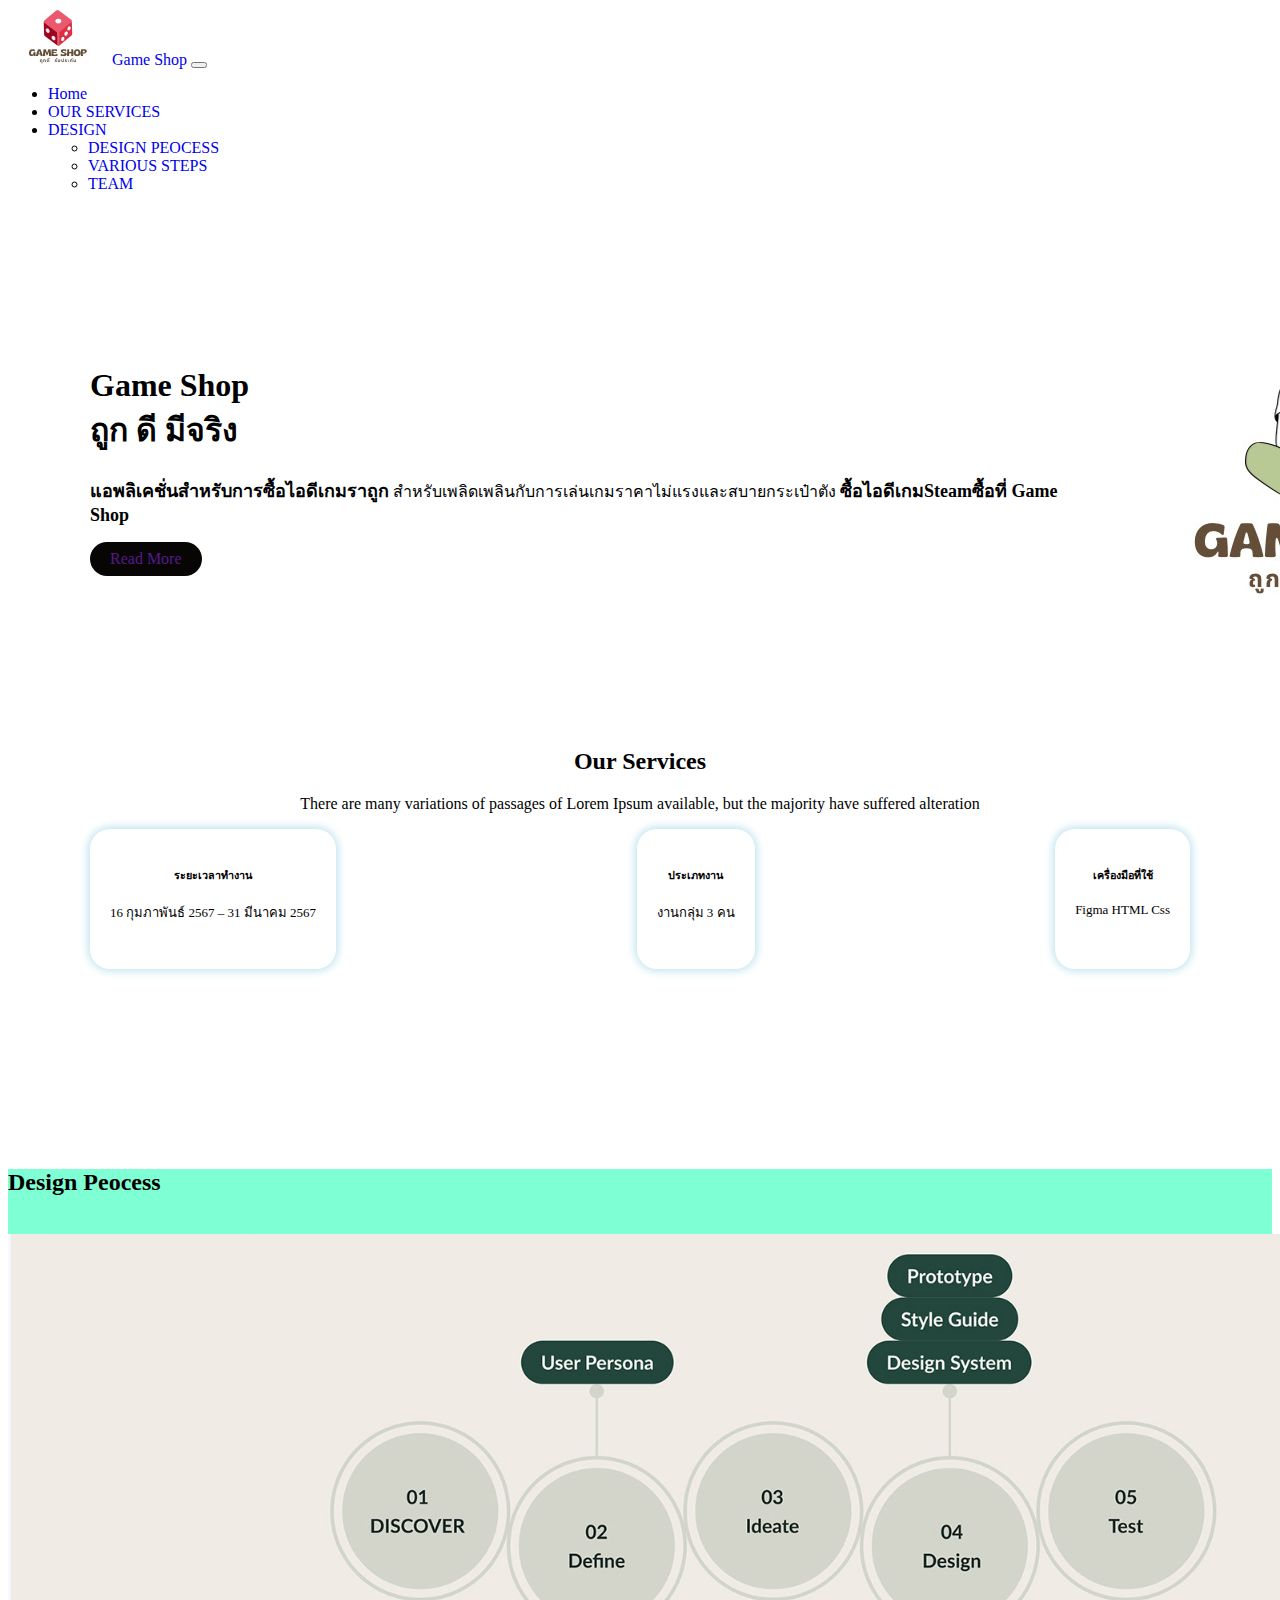
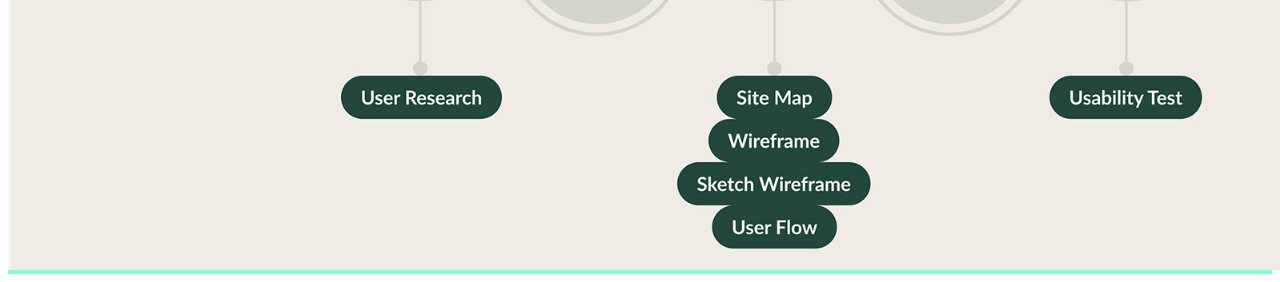
==== index.html @ c59afb3d "Add files via upload" ====
<!DOCTYPE html>
<html lang="en">
<head>
    <meta charset="UTF-8">
    <meta name="viewport" content="width=device-width, initial-scale=1.0">
    <title>Game Shop</title>
    <link href="https://cdn.jsdelivr.net/npm/bootstrap@5.0.2/dist/css/bootstrap.min.css" rel="stylesheet" integrity="sha384-EVSTQN3/azprG1Anm3QDgpJLIm9Nao0Yz1ztcQTwFspd3yD65VohhpuuCOmLASjC" crossorigin="anonymous">
    <link rel="stylesheet" href="CSS/custom.css">
</head>
<body>
    <!-----Menu------------------------------------------------------------------------------------------------------------------------------------------------------------------------------>
    <nav class="navbar navbar-expand-lg navbar-light mybg">
        <div class="container">
            <img src="Images/Logo.png" alt=""
            class="m-2">
          <a class="navbar-brand" href="#">Game Shop</a>
          <button class="navbar-toggler" type="button" data-bs-toggle="collapse" data-bs-target="#navbarSupportedContent" aria-controls="navbarSupportedContent" aria-expanded="false" aria-label="Toggle navigation">
            <span class="navbar-toggler-icon"></span>
          </button>
          <div class="collapse navbar-collapse" id="navbarSupportedContent">
            <ul class="navbar-nav ms-auto mb-2 mb-lg-0">
              <li class="nav-item">
                <a class="nav-link active" aria-current="page" href="index.html">Home</a>
              </li>
              <li class="nav-item">
                <a class="nav-link" href="#">OUR SERVICES</a>
              </li>
              <li class="nav-item dropdown">
                <a class="nav-link dropdown-toggle" href="#" id="navbarDropdown" role="button" data-bs-toggle="dropdown" aria-expanded="false">
                    DESIGN
                </a>
                <ul class="dropdown-menu" aria-labelledby="navbarDropdown">
                  <li><a class="dropdown-item" href="#">DESIGN PEOCESS</a></li>
                  <li><a class="dropdown-item" href="#">VARIOUS STEPS</a></li>
                 
                  <li><a class="dropdown-item" href="#">TEAM</a></li>
                </ul>
              </li>
              
            </ul>
            
          </div>
        </div>
      </nav>
       <!-----Menu End------------------------------------------------------------------------------------------------------------------------------------------------------------------------------>
       <!-----Main------------------------------------------------------------------------------------------------------------------->       
       <div class="row">
                <div class="col-md-6 ">
                  <div class="Shop">
                    <h1>
                      Game Shop  <br>
                        ถูก ดี มีจริง
                    </h1>
                    <p>
                      <b style="font-size: 18px;">แอพลิเคชั่นสำหรับการซื้อไอดีเกมราถูก</b> สำหรับเพลิดเพลินกับการเล่นเกมราคาไม่แรงและสบายกระเป๋าตัง <b style="font-size: 18px;">ซื้อไอดีเกมSteamซื้อที่ Game Shop</b>
                    </p>
                    <div class="btn-box">
                      <a href="" class="btn1">
                        Read More
                      </a>
                    </div>
                  </div>
                </div>
                <div class="col-md-6">
                  <div class="img-box">
                    <img  src="Images/download (1).jpg" alt="">
                  </div>
                </div>
              </div>
            </div>
          </div>
<!-----Main end------------------------------------------------------------------------------------------------------------------->     
<!-------details----------------------------------------------------------------------------------------------------------------------------------------------------------->
<section class="details">
    <div>
        <h2 class="our">
            Our Services
        </h2>
        <p class="our1">
             There are many variations of passages of Lorem Ipsum available, but the majority have suffered alteration
        </p>
    </div>
    <div class="row">
        <div class="col-md-4 ">
          <div class="box ">
            <div class="detail-box">
              <h5>
                ระยะเวลาทำงาน
              </h5>
              <p>
                16 กุมภาพันธ์ 2567 – 31 มีนาคม 2567 
              </p>
             
            </div>
          </div>
        </div>
        <div class="col-md-4 ">
          <div class="box ">
           
            <div class="detail-box">
              <h5>
                ประเภทงาน
              </h5>
              <p>
                งานกลุ่ม 3 คน
              </p>
              
            </div>
          </div>
        </div>
        <div class="col-md-4 ">
          <div class="box ">
            <div class="detail-box">
              <h5>
                เครื่องมือที่ใช้
              </h5>
              <p>
                Figma 
                HTML
                Css
              </p>
             
            </div>
          </div>
        </div>
      </div>
    </div>
  </div>
</section>
<!-------details end----------------------------------------------------------------------------------------------------------------------------------------------------------->
<section class="design">
    <div>
        <h2 class="ds">
            Design Peocess</h2>
            <br>
            <img src="Images/22.png" alt="">
    </div>

</section>


     <script src="https://cdn.jsdelivr.net/npm/bootstrap@5.0.2/dist/js/bootstrap.bundle.min.js" integrity="sha384-MrcW6ZMFYlzcLA8Nl+NtUVF0sA7MsXsP1UyJoMp4YLEuNSfAP+JcXn/tWtIaxVXM" crossorigin="anonymous"></script>
</body>
</html>
---- CSS/custom.css ----
.nav{
   
}
.text-uppercase{
    text-transform: uppercase;
}
.Button{
    padding: 8px 20px;
    border-radius: 30px;
    background-color: aquamarine;
    display: inline-block;
    margin: 10px;
}
a{
    text-decoration: none;
    
}
footer{
    background-color: #2E455C;
    text-align: center;
    color: aliceblue;
    padding: 10px;
}
.my-circle{
    border-radius: 100%;
    width: 100px;
    height: 100px;
    margin: auto;
    
}
.mybg{
      background-color: #ffffff;
}
.member{
    background-color:#ffffff;
    padding: 40px;
    text-align: center;
}

.member-box{
    width: 1100px;
    background-color: #fafafa;
    margin: auto;


    box-shadow: 0px 0px 5px 0.5px #888888;
    border-radius: 5px;
    padding: 1px 40px 40px;
}
.row{
    display: flex;
    width: 1100px;
    margin: auto;
    justify-content: space-between;
    align-items: center;
    background-color: #ffffff;
}



.btn-box{
  
    padding: 8px 20px;
    border-radius: 30px;
    background-color: #080505;
    margin-right: 400px;
    display: inline-block;
    
  
}
.details{
    background-color: #ffffff;
   
}
.our{
    margin-top: 35px;
    text-align: center;
}
.our1{
    text-align: center;
}
.box{
  
    text-align: center;
}
.img-box{
    justify-content: center;
    align-items: center;
    width: 100px;
}
.detail-box{
    font-size: medium;
    justify-content: space-between;
    box-shadow: 0px 0px 8px 2px #bfe2ee;
    
    height: 100px;
    padding: 20px;
    border: 1px solid #695c5c(0 , 0 , 0);
    border-radius: 20px;
    list-style: none;
    font-size: small;
}
.design{
    margin-top: 30px;
    background-color: aquamarine;
}
.ds{
    margin-top: 200px;
}
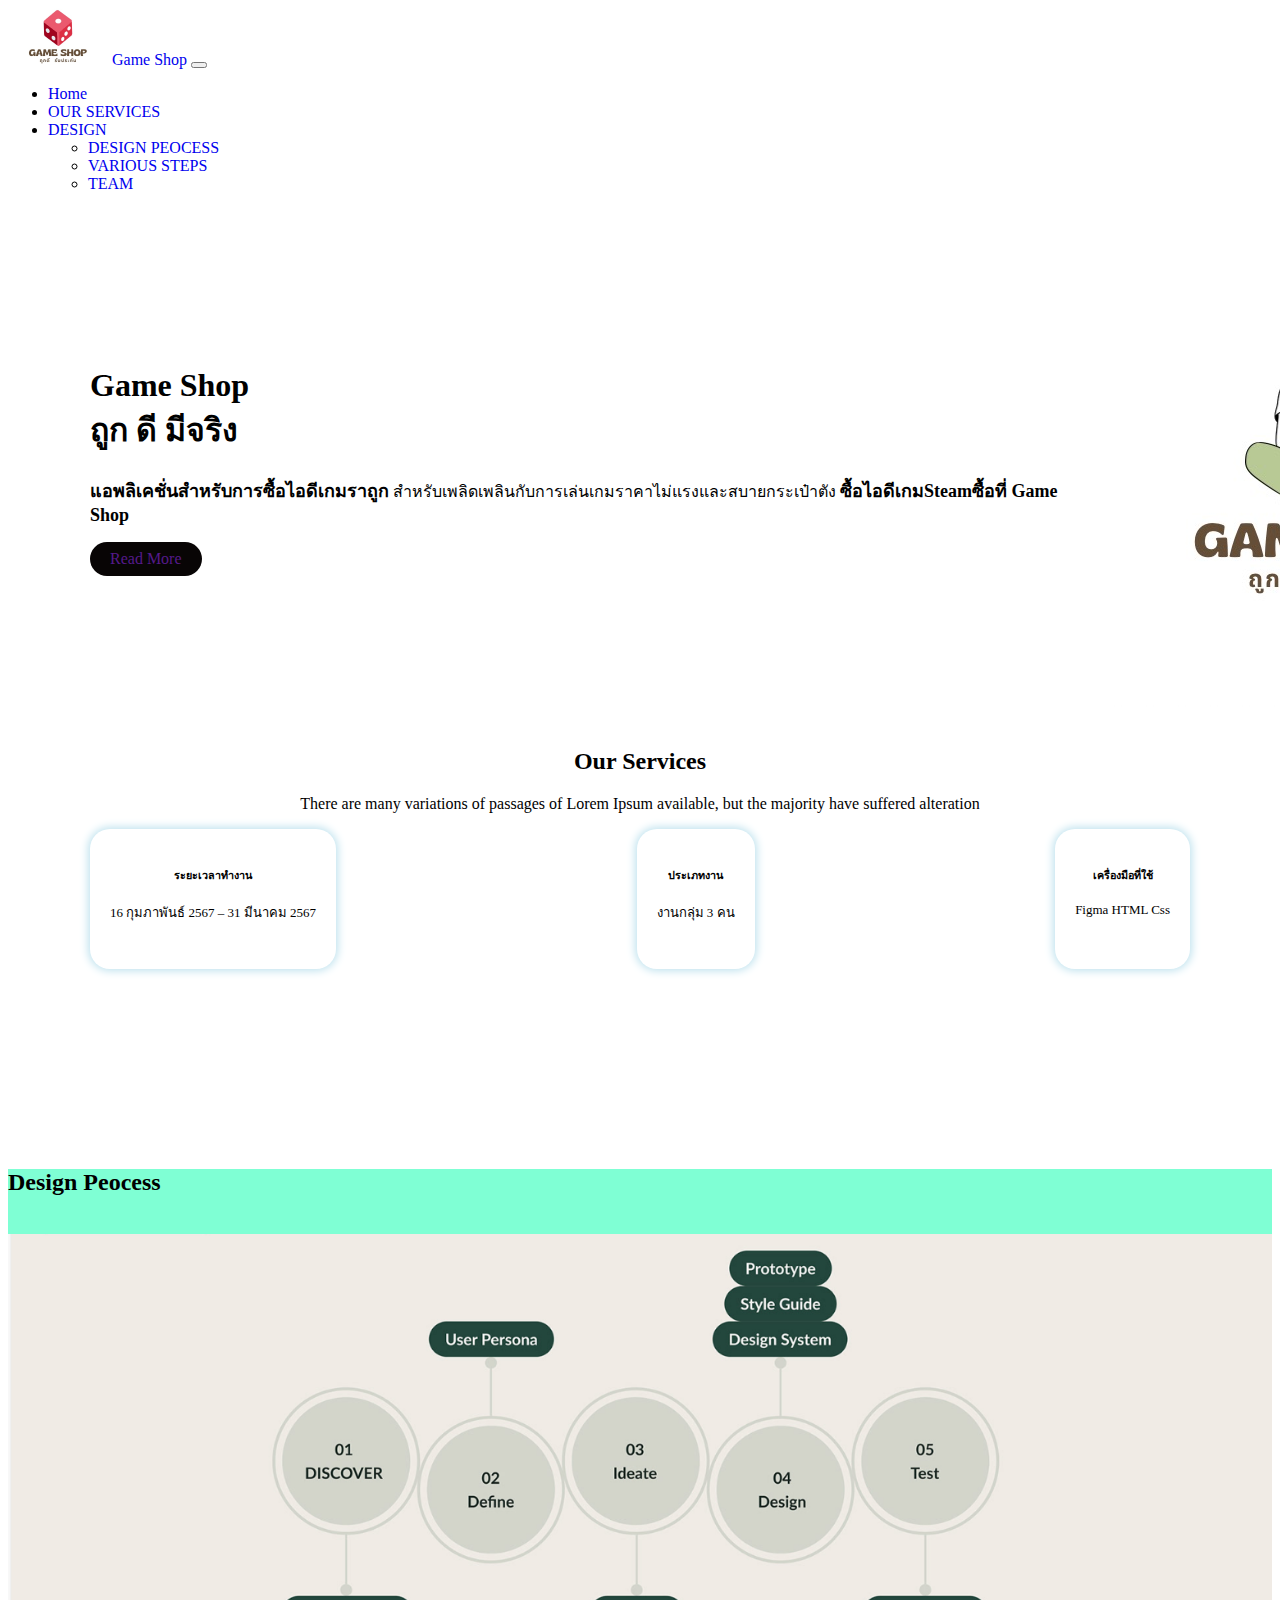
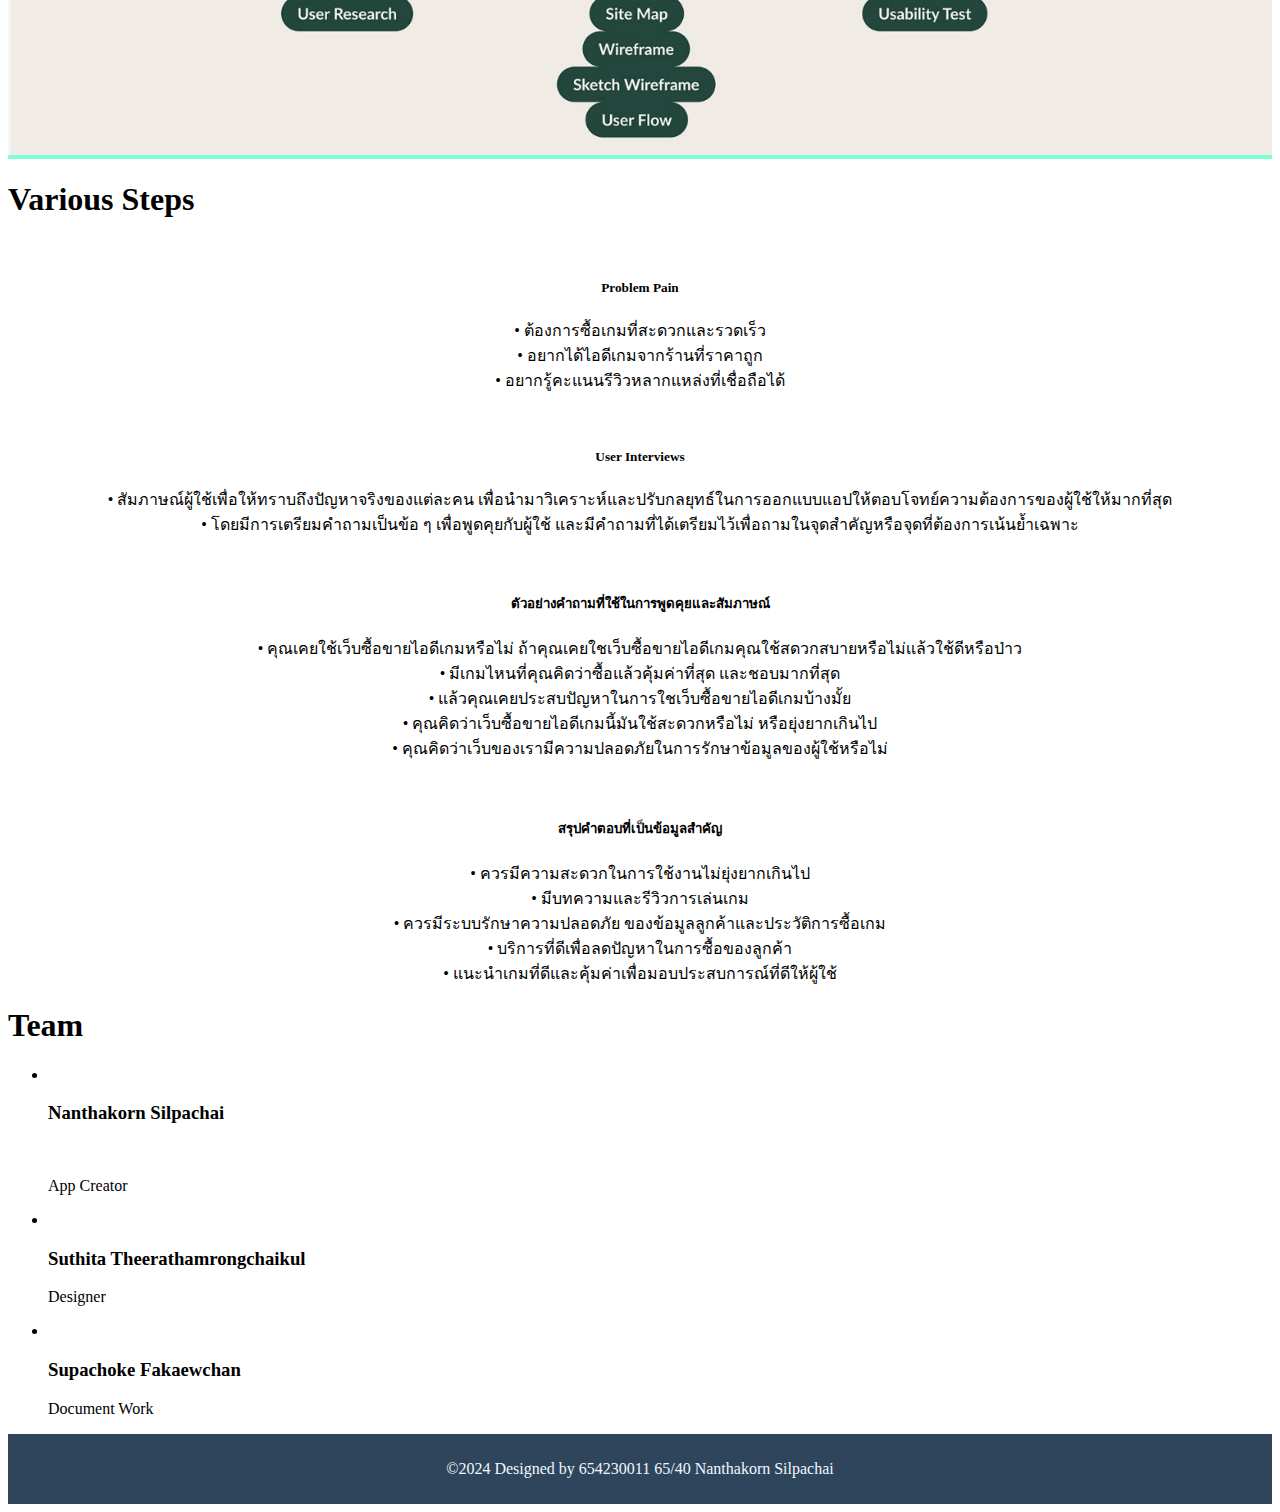
==== commit 176a0949: "Update index.html" ====
--- a/index.html
+++ b/index.html
@@ -23,17 +23,17 @@
                 <a class="nav-link active" aria-current="page" href="index.html">Home</a>
               </li>
               <li class="nav-item">
-                <a class="nav-link" href="#">OUR SERVICES</a>
+                <a class="nav-link" href="OurServices.html">OUR SERVICES</a>
               </li>
               <li class="nav-item dropdown">
                 <a class="nav-link dropdown-toggle" href="#" id="navbarDropdown" role="button" data-bs-toggle="dropdown" aria-expanded="false">
                     DESIGN
                 </a>
                 <ul class="dropdown-menu" aria-labelledby="navbarDropdown">
-                  <li><a class="dropdown-item" href="#">DESIGN PEOCESS</a></li>
-                  <li><a class="dropdown-item" href="#">VARIOUS STEPS</a></li>
+                  <li><a class="dropdown-item" href="DesignPeocess.html">DESIGN PEOCESS</a></li>
+                  <li><a class="dropdown-item" href="VARIOUSSTEPS.html">VARIOUS STEPS</a></li>
                  
-                  <li><a class="dropdown-item" href="#">TEAM</a></li>
+                  <li><a class="dropdown-item" href="TEAM.html">TEAM</a></li>
                 </ul>
               </li>
               
@@ -63,7 +63,7 @@
                 </div>
                 <div class="col-md-6">
                   <div class="img-box">
-                    <img  src="Images/download (1).jpg" alt="">
+                    <img  src="Images/download (1).jpg" width="500px" alt="">
                   </div>
                 </div>
               </div>
@@ -133,12 +133,121 @@
         <h2 class="ds">
             Design Peocess</h2>
             <br>
-            <img src="Images/22.png" alt="">
-    </div>
-
-</section>
+            <div class="q"><img src="Images/22.png" width="100%" alt=""></div>
+    </div>
+</section>
+<!--------------Various Steps---------------------------->
+<section class="Various Steps">
+    <div>
+        <h1 class="va">
+            Various Steps
+        </h1>
+    </div>
+    <div class="box">
+        <div class="img-box">
+          <img src="images/problem.png" alt="">
+        </div>
+        <div class="detail-box1">
+          <h5>
+            Problem Pain
+          </h5>
+          <p>
+            •	ต้องการซื้อเกมที่สะดวกและรวดเร็ว<br>
+            •	อยากได้ไอดีเกมจากร้านที่ราคาถูก <br>
+            •	อยากรู้คะแนนรีวิวหลากแหล่งที่เชื่อถือได้ <br>
+
+          </p>
+        </div>
+        <div class="box">
+            <div class="img-box">
+              <img src="images/icons8-user-80.png" alt="">
+            </div>
+            <div class="detail-box1">
+              <h5>
+                User Interviews 
+              </h5>
+              <p>
+                •	สัมภาษณ์ผู้ใช้เพื่อให้ทราบถึงปัญหาจริงของแต่ละคน 
+                เพื่อนำมาวิเคราะห์และปรับกลยุทธ์ในการออกแบบแอปให้ตอบโจทย์ความต้องการของผู้ใช้ให้มากที่สุด <br>
+                •	โดยมีการเตรียมคำถามเป็นข้อ ๆ เพื่อพูดคุยกับผู้ใช้ 
+                และมีคำถามที่ได้เตรียมไว้เพื่อถามในจุดสำคัญหรือจุดที่ต้องการเน้นย้ำเฉพาะ  <br>
+               
+    
+              </p>
+            </div>
+            <div class="box">
+                <div class="img-box">
+                  <img src="images/icons8-question-50.png" alt="">
+                </div>
+                <div class="detail-box1">
+                  <h5>
+                    ตัวอย่างคำถามที่ใช้ในการพูดคุยและสัมภาษณ์
+                  </h5>
+                  <p>
+                    •	คุณเคยใช้เว็บซื้อขายไอดีเกมหรือไม่ ถ้าคุณเคยใชเว็บซื้อขายไอดีเกมคุณใช้สดวกสบายหรือไม่เเล้วใช้ดีหรือป่าว<br>
+                    •	มีเกมไหนที่คุณคิดว่าซื้อแล้วคุ้มค่าที่สุด และชอบมากที่สุด <br>
+                    •	แล้วคุณเคยประสบปัญหาในการใชเว็บซื้อขายไอดีเกมบ้างมั้ย  <br>
+                    •   คุณคิดว่าเว็บซื้อขายไอดีเกมนี้มันใช้สะดวกหรือไม่ หรือยุ่งยากเกินไป <br>
+                    •   คุณคิดว่าเว็บของเรามีความปลอดภัยในการรักษาข้อมูลของผู้ใช้หรือไม่ <br>
+        
+                  </p>
+                </div>
+                <div class="box">
+                    <div class="img-box">
+                      <img src="images/icons8-answer-50.png" alt="">
+                    </div>
+                    <div class="detail-box1">
+                      <h5>
+                        สรุปคำตอบที่เป็นข้อมูลสำคัญ
+                      </h5>
+                      <p>
+                        •	ควรมีความสะดวกในการใช้งานไม่ยุ่งยากเกินไป <br>
+                        •	มีบทความและรีวิวการเล่นเกม <br>
+                        •	ควรมีระบบรักษาความปลอดภัย ของข้อมูลลูกค้าและประวัติการซื้อเกม   <br>
+                        •   บริการที่ดีเพื่อลดปัญหาในการซื้อของลูกค้า  <br>
+                        •   แนะนำเกมที่ดีและคุ้มค่าเพื่อมอบประสบการณ์ที่ดีให้ผู้ใช้  <br>
+                      </p>
+                    </div>
+                </div>
+            </div>                
+    
+                       
+</section>
+<!--------------Various Steps End---------------------------->
+
+<!-------------- Team---------------------------->
+<section class=" Team">
+  <div class="container">
+    <h1> Team</h1>
+    <ul class="team-list">
+      <li class="team-member">
+        <img  src="Images/Po.jpg" alt="">
+        <h3>Nanthakorn Silpachai</h3> 
+        <br>
+        <p>App Creator</p>
+      </li>
+      <li class="team-member">
+        <img src="Images/43.jpg" alt="">
+        <h3>Suthita Theerathamrongchaikul</h3>
+        <p>Designer</p>
+      </li>
+      <li class="team-member">
+        <img src="Images/download (3).jpg" alt="">
+        <h3>Supachoke Fakaewchan</h3>
+        <p>Document Work</p>
+      </li>
+      </ul>
+  </div>
+</section>
+<!-------------- Team End---------------------------->
+<footer>
+  <p>&copy;2024 Designed by 654230011 65/40 Nanthakorn Silpachai <br>
+     
+  </p>
+
+</footer>     
 
 
      <script src="https://cdn.jsdelivr.net/npm/bootstrap@5.0.2/dist/js/bootstrap.bundle.min.js" integrity="sha384-MrcW6ZMFYlzcLA8Nl+NtUVF0sA7MsXsP1UyJoMp4YLEuNSfAP+JcXn/tWtIaxVXM" crossorigin="anonymous"></script>
 </body>
-</html>+</html>
